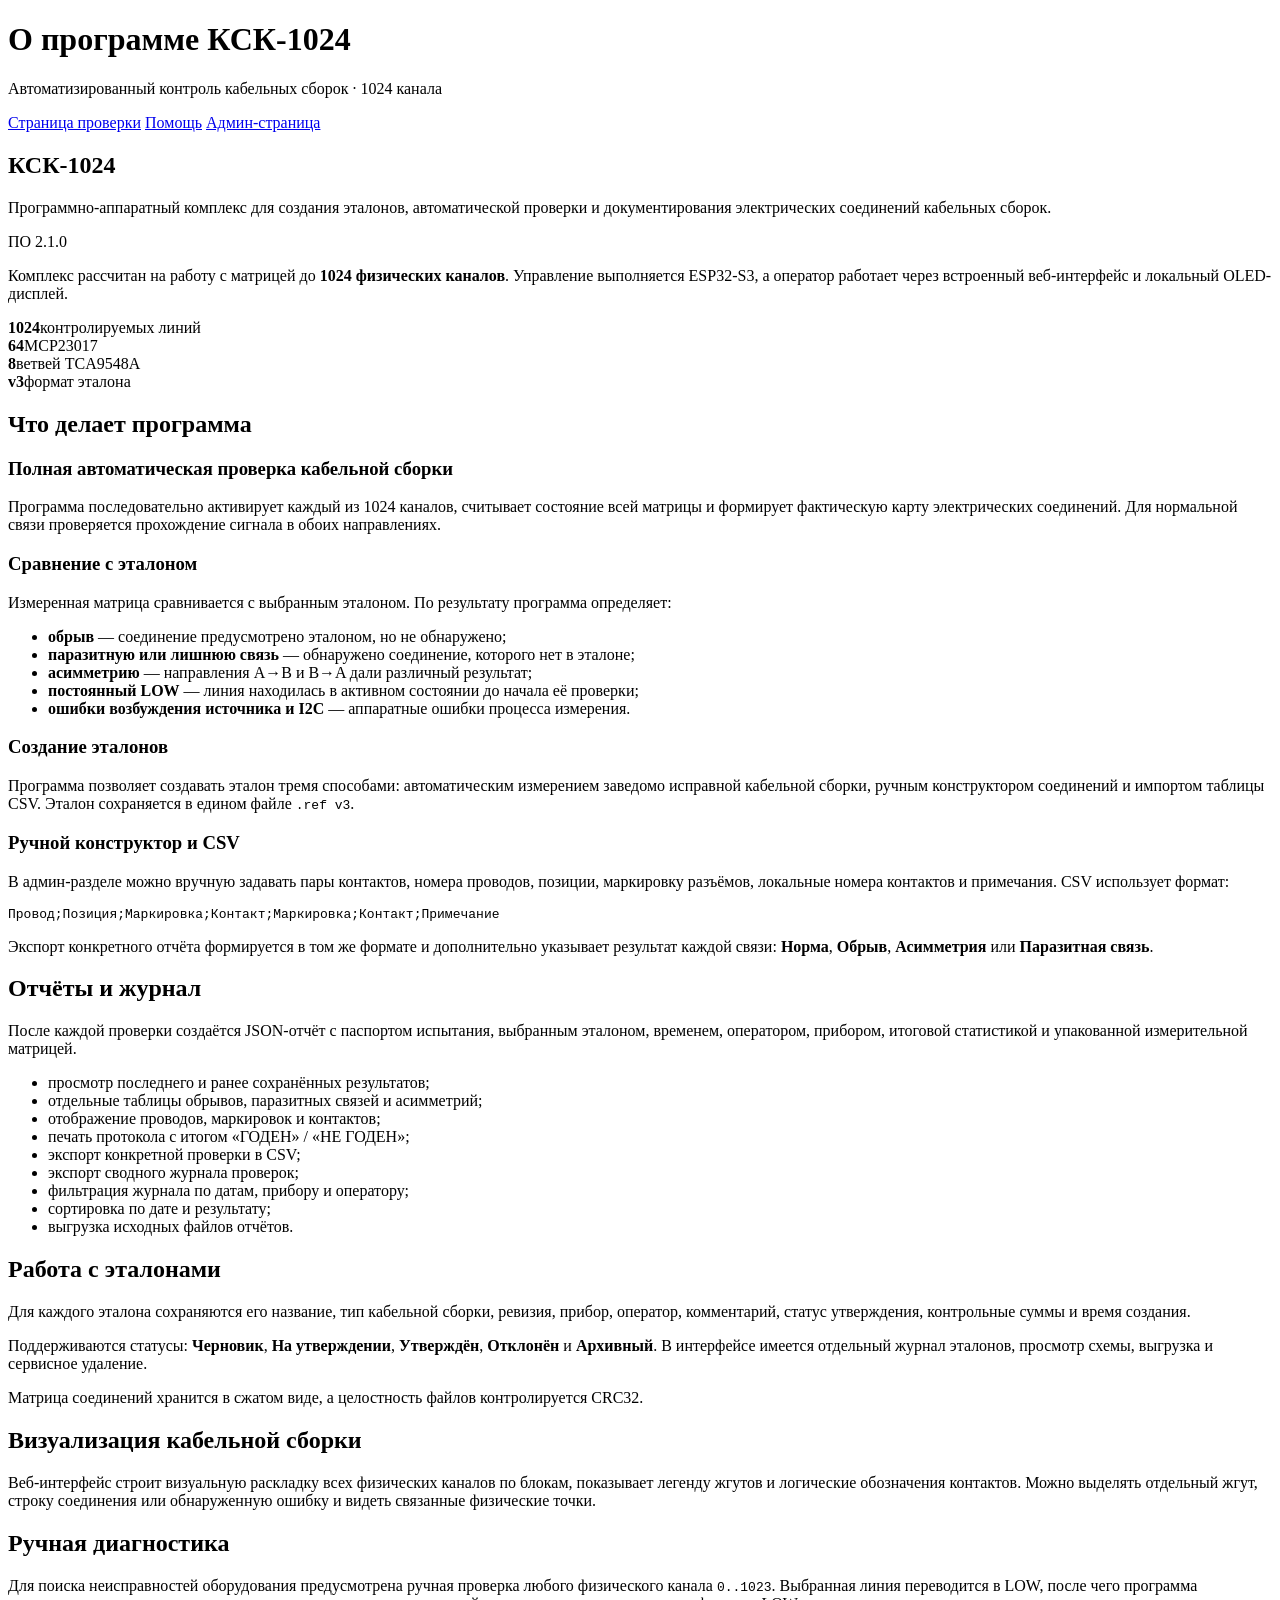
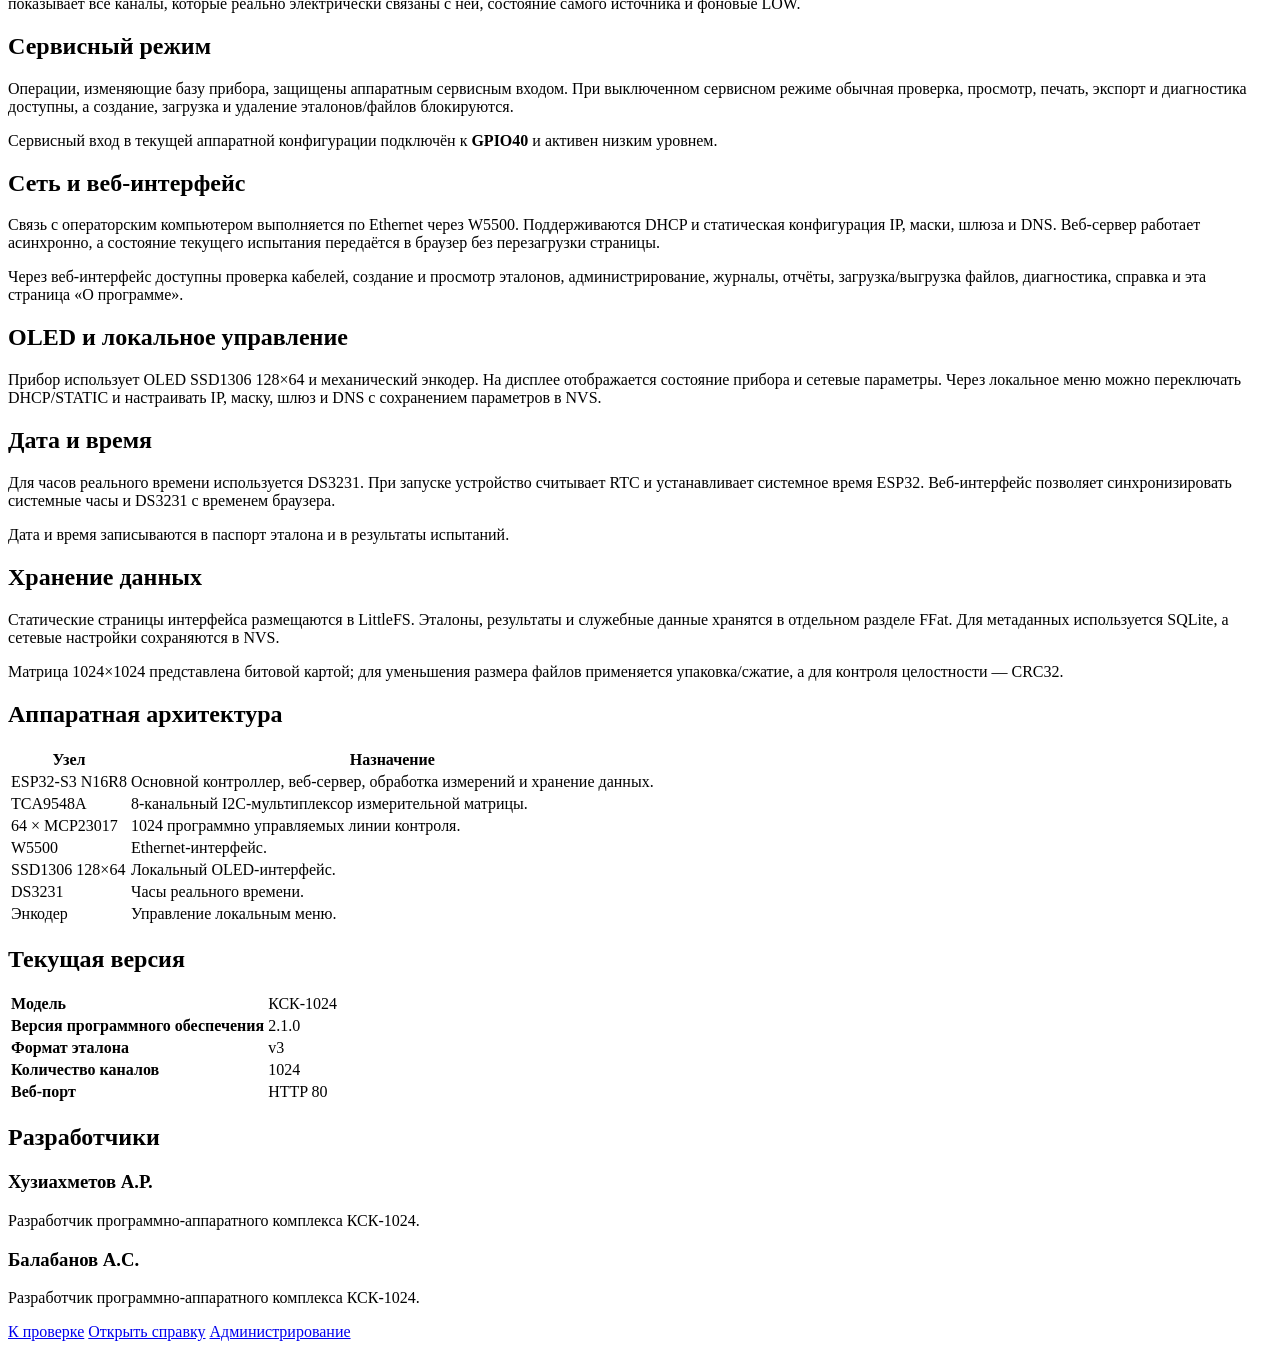
==== data/about.html @ bc771dc0 "Добавить страницу О программе" ====
<!doctype html>
<html lang="ru">
<head>
  <meta charset="utf-8">
  <meta name="viewport" content="width=device-width,initial-scale=1">
  <title>О программе — КСК-1024</title>
  <link rel="stylesheet" href="/style.css">
</head>
<body>
  <header class="topbar">
    <div>
      <h1>О программе КСК-1024</h1>
      <p>Автоматизированный контроль кабельных сборок · 1024 канала</p>
    </div>
    <div class="topbar-actions">
      <a class="topbar-link" href="/">Страница проверки</a>
      <a class="topbar-link" href="/help.html">Помощь</a>
      <a class="topbar-link" href="/admin.html">Админ-страница</a>
    </div>
  </header>

  <main class="layout">
    <section class="card wide">
      <div class="card-head">
        <div>
          <h2>КСК-1024</h2>
          <p>Программно-аппаратный комплекс для создания эталонов, автоматической проверки и документирования электрических соединений кабельных сборок.</p>
        </div>
        <span class="badge neutral">ПО 2.1.0</span>
      </div>
      <p>Комплекс рассчитан на работу с матрицей до <b>1024 физических каналов</b>. Управление выполняется ESP32-S3, а оператор работает через встроенный веб-интерфейс и локальный OLED-дисплей.</p>
      <div class="stats-grid">
        <div><b>1024</b><span>контролируемых линий</span></div>
        <div><b>64</b><span>MCP23017</span></div>
        <div><b>8</b><span>ветвей TCA9548A</span></div>
        <div><b>v3</b><span>формат эталона</span></div>
      </div>
    </section>

    <section class="card wide">
      <h2>Что делает программа</h2>
      <h3>Полная автоматическая проверка кабельной сборки</h3>
      <p>Программа последовательно активирует каждый из 1024 каналов, считывает состояние всей матрицы и формирует фактическую карту электрических соединений. Для нормальной связи проверяется прохождение сигнала в обоих направлениях.</p>

      <h3>Сравнение с эталоном</h3>
      <p>Измеренная матрица сравнивается с выбранным эталоном. По результату программа определяет:</p>
      <ul>
        <li><b>обрыв</b> — соединение предусмотрено эталоном, но не обнаружено;</li>
        <li><b>паразитную или лишнюю связь</b> — обнаружено соединение, которого нет в эталоне;</li>
        <li><b>асимметрию</b> — направления A→B и B→A дали различный результат;</li>
        <li><b>постоянный LOW</b> — линия находилась в активном состоянии до начала её проверки;</li>
        <li><b>ошибки возбуждения источника и I2C</b> — аппаратные ошибки процесса измерения.</li>
      </ul>

      <h3>Создание эталонов</h3>
      <p>Программа позволяет создавать эталон тремя способами: автоматическим измерением заведомо исправной кабельной сборки, ручным конструктором соединений и импортом таблицы CSV. Эталон сохраняется в едином файле <code>.ref v3</code>.</p>

      <h3>Ручной конструктор и CSV</h3>
      <p>В админ-разделе можно вручную задавать пары контактов, номера проводов, позиции, маркировку разъёмов, локальные номера контактов и примечания. CSV использует формат:</p>
      <pre><code>Провод;Позиция;Маркировка;Контакт;Маркировка;Контакт;Примечание</code></pre>
      <p>Экспорт конкретного отчёта формируется в том же формате и дополнительно указывает результат каждой связи: <b>Норма</b>, <b>Обрыв</b>, <b>Асимметрия</b> или <b>Паразитная связь</b>.</p>
    </section>

    <section class="card wide">
      <h2>Отчёты и журнал</h2>
      <p>После каждой проверки создаётся JSON-отчёт с паспортом испытания, выбранным эталоном, временем, оператором, прибором, итоговой статистикой и упакованной измерительной матрицей.</p>
      <ul>
        <li>просмотр последнего и ранее сохранённых результатов;</li>
        <li>отдельные таблицы обрывов, паразитных связей и асимметрий;</li>
        <li>отображение проводов, маркировок и контактов;</li>
        <li>печать протокола с итогом «ГОДЕН» / «НЕ ГОДЕН»;</li>
        <li>экспорт конкретной проверки в CSV;</li>
        <li>экспорт сводного журнала проверок;</li>
        <li>фильтрация журнала по датам, прибору и оператору;</li>
        <li>сортировка по дате и результату;</li>
        <li>выгрузка исходных файлов отчётов.</li>
      </ul>
    </section>

    <section class="card wide">
      <h2>Работа с эталонами</h2>
      <p>Для каждого эталона сохраняются его название, тип кабельной сборки, ревизия, прибор, оператор, комментарий, статус утверждения, контрольные суммы и время создания.</p>
      <p>Поддерживаются статусы: <b>Черновик</b>, <b>На утверждении</b>, <b>Утверждён</b>, <b>Отклонён</b> и <b>Архивный</b>. В интерфейсе имеется отдельный журнал эталонов, просмотр схемы, выгрузка и сервисное удаление.</p>
      <p>Матрица соединений хранится в сжатом виде, а целостность файлов контролируется CRC32.</p>
    </section>

    <section class="card wide">
      <h2>Визуализация кабельной сборки</h2>
      <p>Веб-интерфейс строит визуальную раскладку всех физических каналов по блокам, показывает легенду жгутов и логические обозначения контактов. Можно выделять отдельный жгут, строку соединения или обнаруженную ошибку и видеть связанные физические точки.</p>
    </section>

    <section class="card wide">
      <h2>Ручная диагностика</h2>
      <p>Для поиска неисправностей оборудования предусмотрена ручная проверка любого физического канала <code>0..1023</code>. Выбранная линия переводится в LOW, после чего программа показывает все каналы, которые реально электрически связаны с ней, состояние самого источника и фоновые LOW.</p>
    </section>

    <section class="card wide">
      <h2>Сервисный режим</h2>
      <p>Операции, изменяющие базу прибора, защищены аппаратным сервисным входом. При выключенном сервисном режиме обычная проверка, просмотр, печать, экспорт и диагностика доступны, а создание, загрузка и удаление эталонов/файлов блокируются.</p>
      <p>Сервисный вход в текущей аппаратной конфигурации подключён к <b>GPIO40</b> и активен низким уровнем.</p>
    </section>

    <section class="card wide">
      <h2>Сеть и веб-интерфейс</h2>
      <p>Связь с операторским компьютером выполняется по Ethernet через W5500. Поддерживаются DHCP и статическая конфигурация IP, маски, шлюза и DNS. Веб-сервер работает асинхронно, а состояние текущего испытания передаётся в браузер без перезагрузки страницы.</p>
      <p>Через веб-интерфейс доступны проверка кабелей, создание и просмотр эталонов, администрирование, журналы, отчёты, загрузка/выгрузка файлов, диагностика, справка и эта страница «О программе».</p>
    </section>

    <section class="card wide">
      <h2>OLED и локальное управление</h2>
      <p>Прибор использует OLED SSD1306 128×64 и механический энкодер. На дисплее отображается состояние прибора и сетевые параметры. Через локальное меню можно переключать DHCP/STATIC и настраивать IP, маску, шлюз и DNS с сохранением параметров в NVS.</p>
    </section>

    <section class="card wide">
      <h2>Дата и время</h2>
      <p>Для часов реального времени используется DS3231. При запуске устройство считывает RTC и устанавливает системное время ESP32. Веб-интерфейс позволяет синхронизировать системные часы и DS3231 с временем браузера.</p>
      <p>Дата и время записываются в паспорт эталона и в результаты испытаний.</p>
    </section>

    <section class="card wide">
      <h2>Хранение данных</h2>
      <p>Статические страницы интерфейса размещаются в LittleFS. Эталоны, результаты и служебные данные хранятся в отдельном разделе FFat. Для метаданных используется SQLite, а сетевые настройки сохраняются в NVS.</p>
      <p>Матрица 1024×1024 представлена битовой картой; для уменьшения размера файлов применяется упаковка/сжатие, а для контроля целостности — CRC32.</p>
    </section>

    <section class="card wide">
      <h2>Аппаратная архитектура</h2>
      <table>
        <thead><tr><th>Узел</th><th>Назначение</th></tr></thead>
        <tbody>
          <tr><td>ESP32-S3 N16R8</td><td>Основной контроллер, веб-сервер, обработка измерений и хранение данных.</td></tr>
          <tr><td>TCA9548A</td><td>8-канальный I2C-мультиплексор измерительной матрицы.</td></tr>
          <tr><td>64 × MCP23017</td><td>1024 программно управляемых линии контроля.</td></tr>
          <tr><td>W5500</td><td>Ethernet-интерфейс.</td></tr>
          <tr><td>SSD1306 128×64</td><td>Локальный OLED-интерфейс.</td></tr>
          <tr><td>DS3231</td><td>Часы реального времени.</td></tr>
          <tr><td>Энкодер</td><td>Управление локальным меню.</td></tr>
        </tbody>
      </table>
    </section>

    <section class="card wide">
      <h2>Текущая версия</h2>
      <table>
        <tbody>
          <tr><td><b>Модель</b></td><td>КСК-1024</td></tr>
          <tr><td><b>Версия программного обеспечения</b></td><td>2.1.0</td></tr>
          <tr><td><b>Формат эталона</b></td><td>v3</td></tr>
          <tr><td><b>Количество каналов</b></td><td>1024</td></tr>
          <tr><td><b>Веб-порт</b></td><td>HTTP 80</td></tr>
        </tbody>
      </table>
    </section>

    <section class="card wide">
      <h2>Разработчики</h2>
      <div class="admin-state-grid">
        <div class="admin-hero-box">
          <h3>Хузиахметов А.Р.</h3>
          <p>Разработчик программно-аппаратного комплекса КСК-1024.</p>
        </div>
        <div class="admin-hero-box">
          <h3>Балабанов А.С.</h3>
          <p>Разработчик программно-аппаратного комплекса КСК-1024.</p>
        </div>
      </div>
    </section>

    <section class="card wide">
      <div class="card-head-actions" style="justify-content:flex-start;">
        <a class="button-link secondary-link" href="/">К проверке</a>
        <a class="button-link secondary-link" href="/help.html">Открыть справку</a>
        <a class="button-link secondary-link" href="/admin.html">Администрирование</a>
      </div>
    </section>
  </main>
</body>
</html>
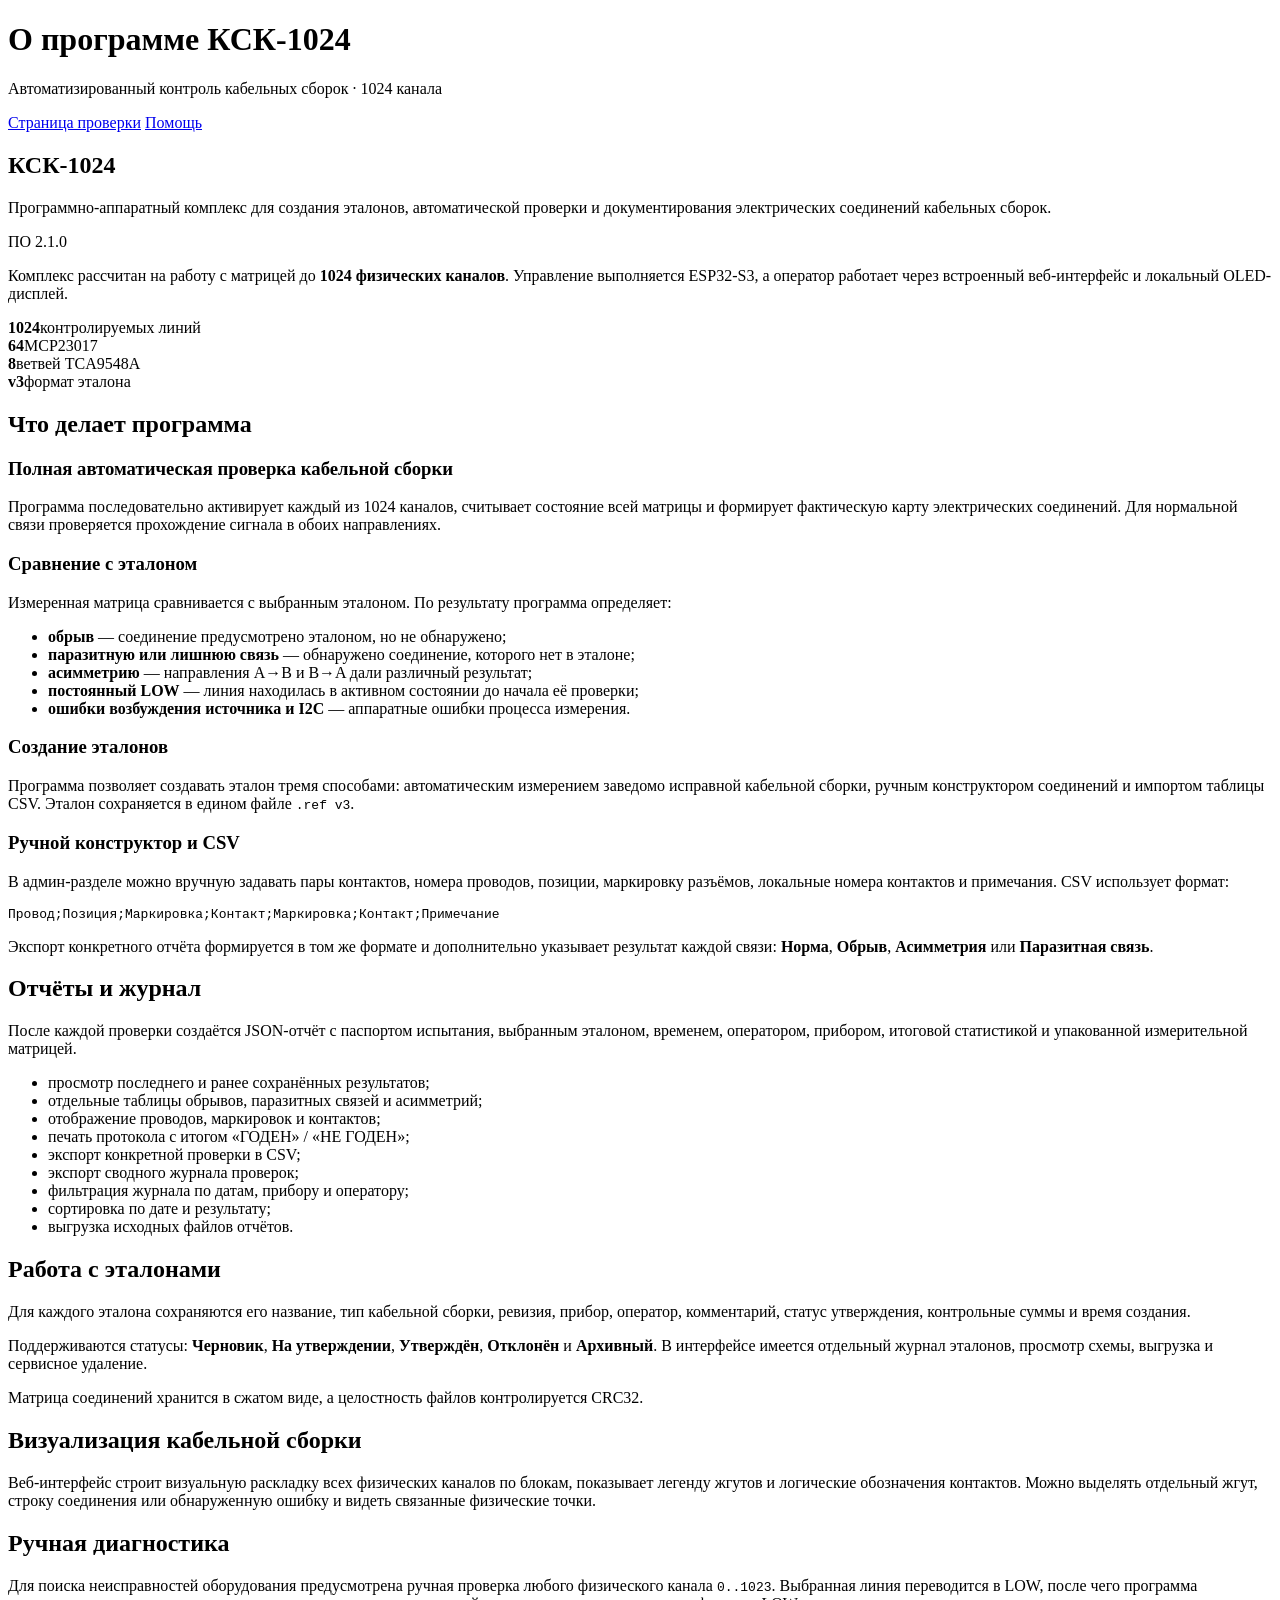
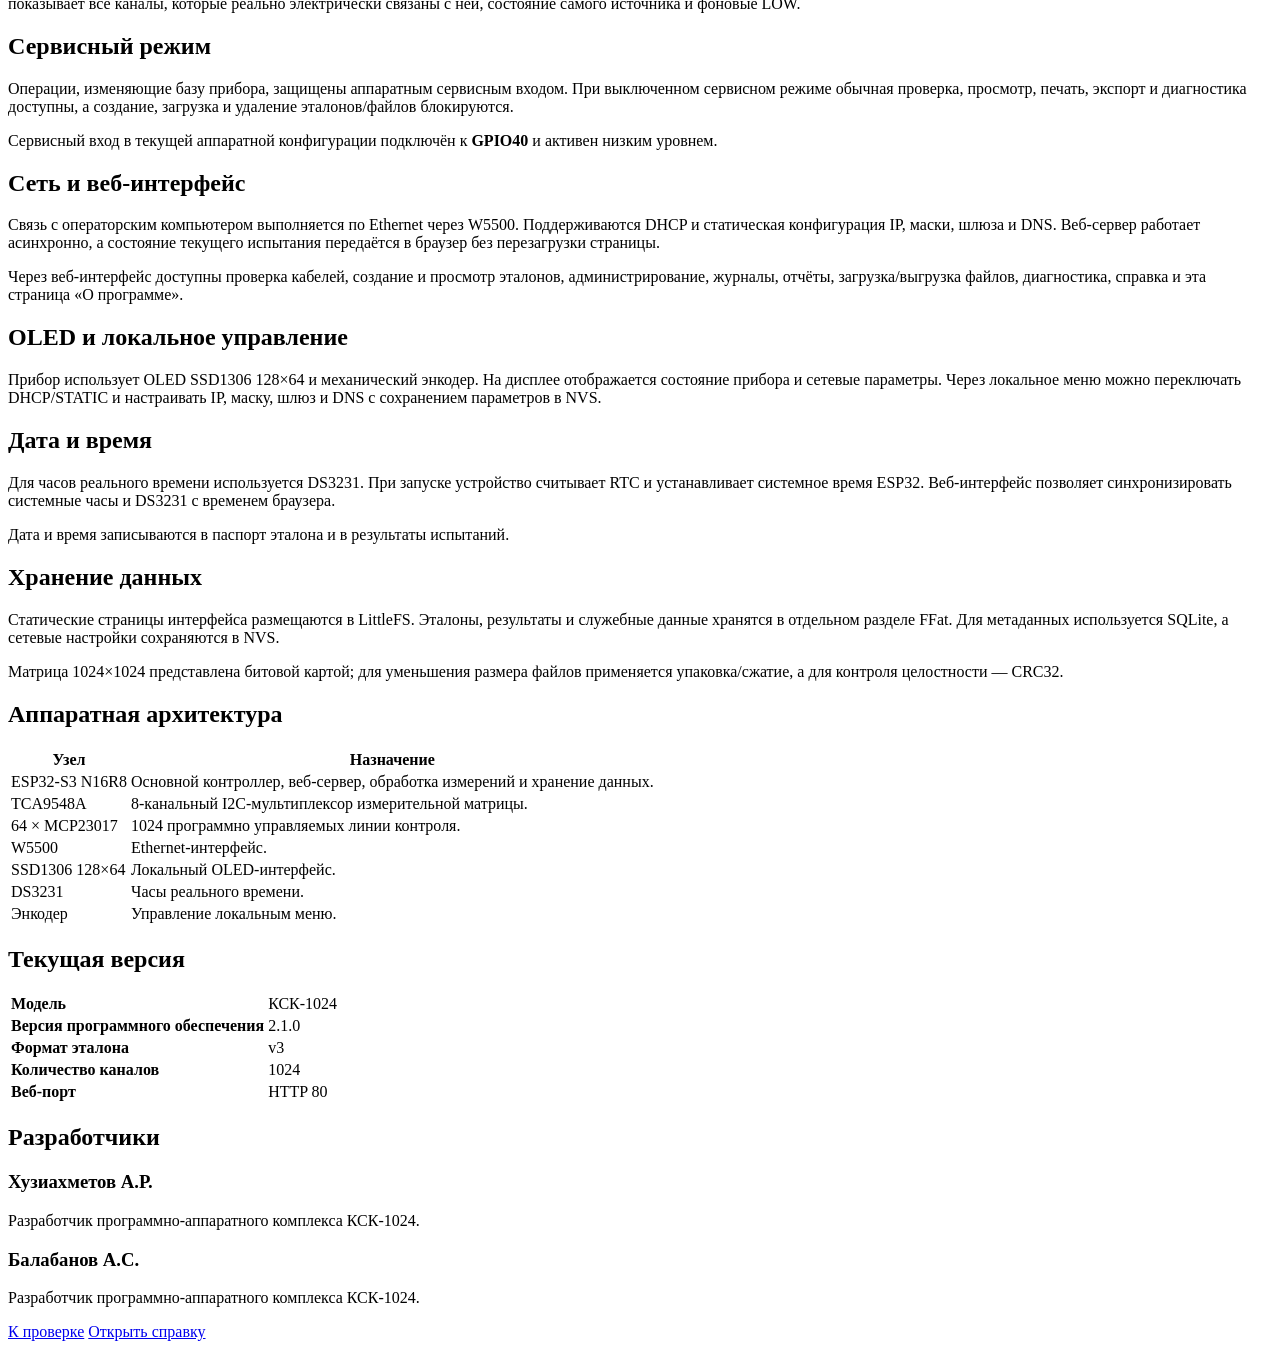
==== commit 9065112e: "Убрать переходы в админку со страницы О программе" ====
--- a/data/about.html
+++ b/data/about.html
@@ -15,7 +15,6 @@
     <div class="topbar-actions">
       <a class="topbar-link" href="/">Страница проверки</a>
       <a class="topbar-link" href="/help.html">Помощь</a>
-      <a class="topbar-link" href="/admin.html">Админ-страница</a>
     </div>
   </header>
 
@@ -170,9 +169,8 @@
       <div class="card-head-actions" style="justify-content:flex-start;">
         <a class="button-link secondary-link" href="/">К проверке</a>
         <a class="button-link secondary-link" href="/help.html">Открыть справку</a>
-        <a class="button-link secondary-link" href="/admin.html">Администрирование</a>
       </div>
     </section>
   </main>
 </body>
-</html>
+</html>
